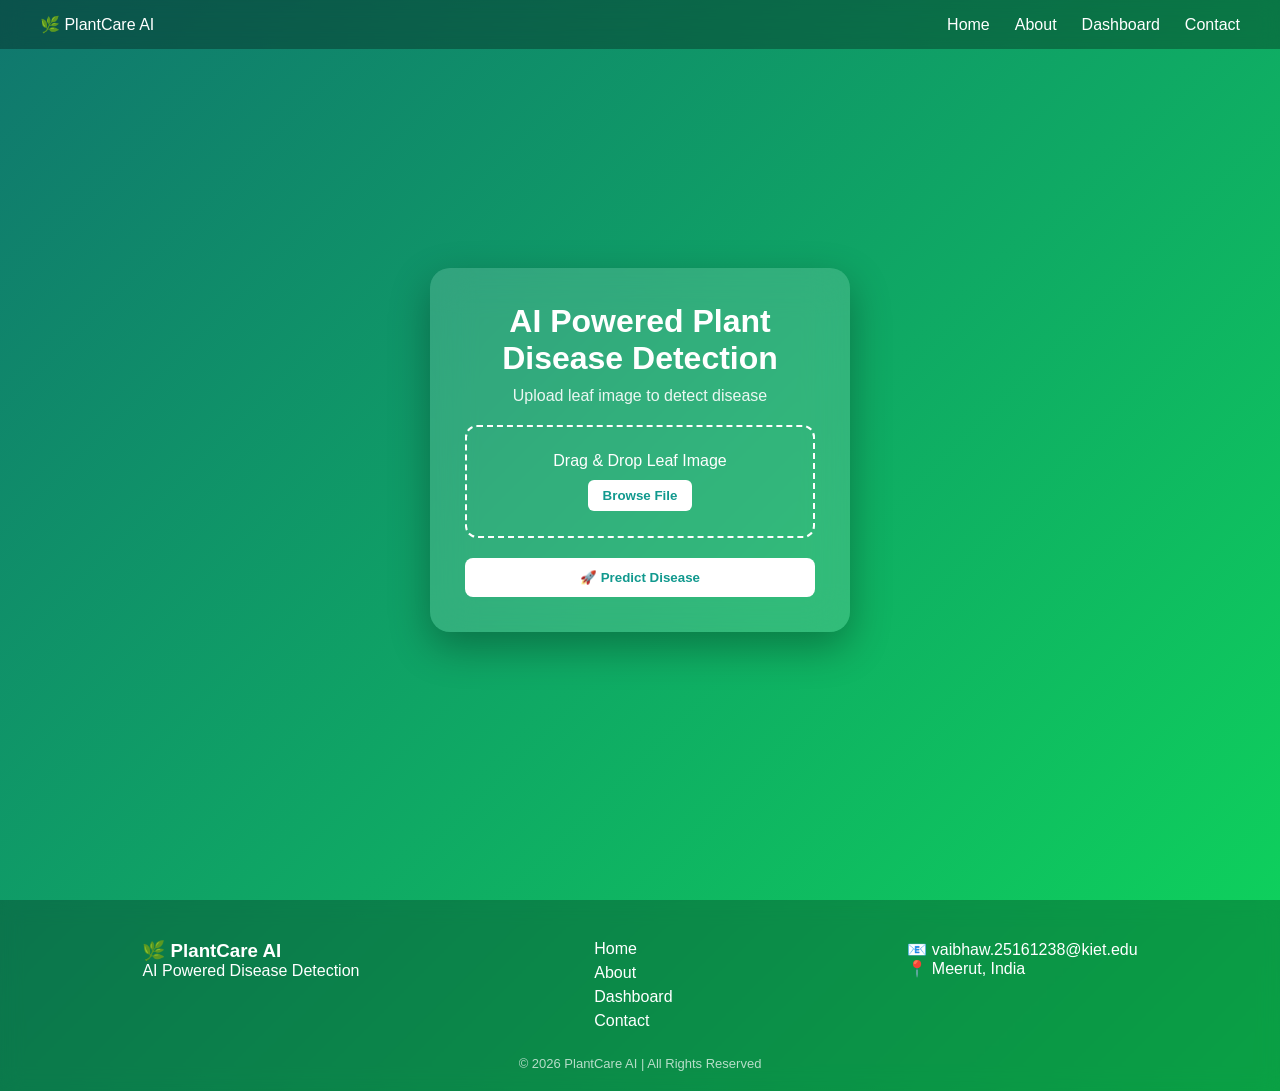
==== PUBLIC/index.html @ 0407d004 "FRONTEND DONE" ====
<!DOCTYPE html>
<html lang="en">
<head>
<meta charset="UTF-8">
<meta name="viewport" content="width=device-width, initial-scale=1.0">
<title>PlantCare AI</title>
<link rel="stylesheet" href="style.css">
</head>
<body>

<!-- NAVBAR -->
<nav class="navbar">
    <div class="logo">🌿 PlantCare AI</div>
    <ul class="nav-links">
        <li><a href="index.html">Home</a></li>
        <li><a href="About.html">About</a></li>
        <li><a href="dashboard.html">Dashboard</a></li>
        <li><a href="contact.html">Contact</a></li>
    </ul>
</nav>

<!-- MAIN CONTENT -->
<div class="page-container">

    <div class="main-card">
        <h1>AI Powered Plant Disease Detection</h1>
        <p class="subtitle">Upload leaf image to detect disease</p>

        <div id="drop-area">
            <input type="file" id="fileInput" hidden>
            <p>Drag & Drop Leaf Image</p>
            <button id="browseBtn">Browse File</button>
        </div>

        <div id="preview"></div>

        <button id="predictBtn" class="predict-btn">🚀 Predict Disease</button>

        <div id="loader" class="loader hidden"></div>

        <div id="result" class="result hidden">
            <h2 id="disease"></h2>
            <div class="progress-bar">
                <div id="progress"></div>
            </div>
            <p id="confidenceText"></p>
        </div>
    </div>

</div>

<!-- FOOTER -->
<footer class="footer">
    <div class="footer-container">

        <div>
            <h3>🌿 PlantCare AI</h3>
            <p>AI Powered Disease Detection</p>
        </div>

        <div class="footer-links">
            <a href="index.html">Home</a>
            <a href="About.html">About</a>
            <a href="dashboard.html">Dashboard</a>
            <a href="contact.html">Contact</a>
        </div>

        <div>
            <p>📧 vaibhaw.25161238@kiet.edu</p>
            <p>📍 Meerut, India</p>
        </div>

    </div>

    <div class="footer-bottom">
        © 2026 PlantCare AI | All Rights Reserved
    </div>
</footer>

<script src="script.js"></script>
</body>
</html>
---- PUBLIC/style.css ----
* {
    margin: 0;
    padding: 0;
    box-sizing: border-box;
    font-family: 'Segoe UI', sans-serif;
}

body {
    background: linear-gradient(135deg, #10776e, #0ed75b);
    min-height: 100vh;
}

/* NAVBAR */
.navbar {
    position: fixed;
    top: 0;
    width: 100%;
    padding: 15px 40px;
    display: flex;
    justify-content: space-between;
    align-items: center;
    background: rgba(0,0,0,0.3);
    -webkit-backdrop-filter: blur(10px);
    backdrop-filter: blur(10px);
    color: white;
    z-index: 1000;
}

.nav-links {
    list-style: none;
    display: flex;
    gap: 25px;
}

.nav-links a {
    text-decoration: none;
    color: white;
    transition: 0.3s;
}

.nav-links a:hover {
    color: #ffe082;
}

/* PAGE CONTAINER */
.page-container {
    display: flex;
    justify-content: center;
    align-items: center;
    min-height: 100vh;
    padding-top: 100px;
    padding-bottom: 100px;
}

/* CARD */
.main-card {
    background: rgba(255,255,255,0.15);
    -webkit-backdrop-filter: blur(20px);
    backdrop-filter: blur(20px);
    padding: 35px;
    border-radius: 20px;
    width: 420px;
    text-align: center;
    color: white;
    box-shadow: 0 15px 40px rgba(0,0,0,0.3);
}

.subtitle {
    margin: 10px 0 20px;
    opacity: 0.9;
}

#drop-area {
    border: 2px dashed white;
    padding: 25px;
    border-radius: 12px;
    cursor: pointer;
}

#browseBtn {
    margin-top: 10px;
    padding: 8px 15px;
    border: none;
    border-radius: 6px;
    background: white;
    color: #11998e;
    font-weight: bold;
    cursor: pointer;
}

#preview img {
    width: 220px;
    margin-top: 20px;
    border-radius: 15px;
    box-shadow: 0 8px 20px rgba(0,0,0,0.3);
}

.predict-btn {
    margin-top: 20px;
    padding: 12px;
    width: 100%;
    border: none;
    border-radius: 8px;
    font-weight: bold;
    cursor: pointer;
    background: white;
    color: #11998e;
}

.loader {
    margin: 20px auto;
    width: 45px;
    height: 45px;
    border: 6px solid rgba(255,255,255,0.3);
    border-top: 6px solid white;
    border-radius: 50%;
    animation: spin 1s linear infinite;
}

@keyframes spin {
    100% { transform: rotate(360deg); }
}

.progress-bar {
    width: 100%;
    height: 10px;
    background: rgba(255,255,255,0.3);
    border-radius: 20px;
    overflow: hidden;
    margin: 10px 0;
}

#progress {
    height: 100%;
    width: 0%;
    background: white;
    transition: width 1s ease-in-out;
}

.hidden {
    display: none;
}

/* FOOTER */
.footer {
    background: rgba(0,0,0,0.25);
    -webkit-backdrop-filter: blur(10px);
    backdrop-filter: blur(10px);
    color: white;
    padding: 40px 20px 20px;
}

.footer-container {
    display: flex;
    justify-content: space-around;
    flex-wrap: wrap;
    gap: 30px;
    max-width: 1200px;
    margin: auto;
}

.footer-links {
    display: flex;
    flex-direction: column;
}

.footer-links a {
    color: white;
    text-decoration: none;
    margin-bottom: 6px;
}

.footer-bottom {
    text-align: center;
    margin-top: 20px;
    font-size: 13px;
    opacity: 0.7;
}


.about-card {
    width: 600px;
    text-align: left;
}

.about-content h3 {
    margin-top: 20px;
    margin-bottom: 8px;
    color: #fff;
}

.about-content p {
    font-size: 14px;
    line-height: 1.6;
    opacity: 0.9;
}

.tech-list {
    margin-left: 15px;
    margin-top: 5px;
}

.tech-list li {
    margin-bottom: 5px;
    font-size: 14px;
}

/* CONTACT PAGE */
.contact-card {
    width: 500px;
}

.contact-form {
    display: flex;
    flex-direction: column;
    gap: 15px;
    margin-top: 20px;
}

.contact-form input,
.contact-form textarea {
    padding: 10px;
    border-radius: 8px;
    border: none;
    outline: none;
}

.contact-info {
    margin-top: 20px;
    font-size: 14px;
    opacity: 0.9;
}

/* DASHBOARD LAYOUT */
.dashboard-container {
    display: flex;
    margin-top: 80px;
    min-height: 100vh;
}

/* SIDEBAR */
.sidebar {
    width: 220px;
    background: rgba(0,0,0,0.3);
    -webkit-backdrop-filter: blur(10px);
    backdrop-filter: blur(10px);
    color: white;
    padding: 20px;
}

.sidebar ul {
    list-style: none;
    margin-top: 20px;
}

.sidebar li {
    margin-bottom: 15px;
    cursor: pointer;
}

/* MAIN CONTENT */
.dashboard-content {
    flex: 1;
    padding: 40px;
    color: white;
}

/* STATS CARDS */
.stats-cards {
    display: flex;
    gap: 20px;
    margin: 30px 0;
}

.stat-card {
    flex: 1;
    background: rgba(255,255,255,0.15);
    -webkit-backdrop-filter: blur(20px);
    backdrop-filter: blur(20px);
    padding: 25px;
    border-radius: 15px;
    text-align: center;
}

.stat-card h2 {
    font-size: 28px;
}

/* TABLE */
.history-section table {
    width: 100%;
    margin-top: 15px;
    border-collapse: collapse;
}

.history-section th,
.history-section td {
    padding: 10px;
    border-bottom: 1px solid rgba(255,255,255,0.3);
}

.history-section th {
    text-align: left;
}
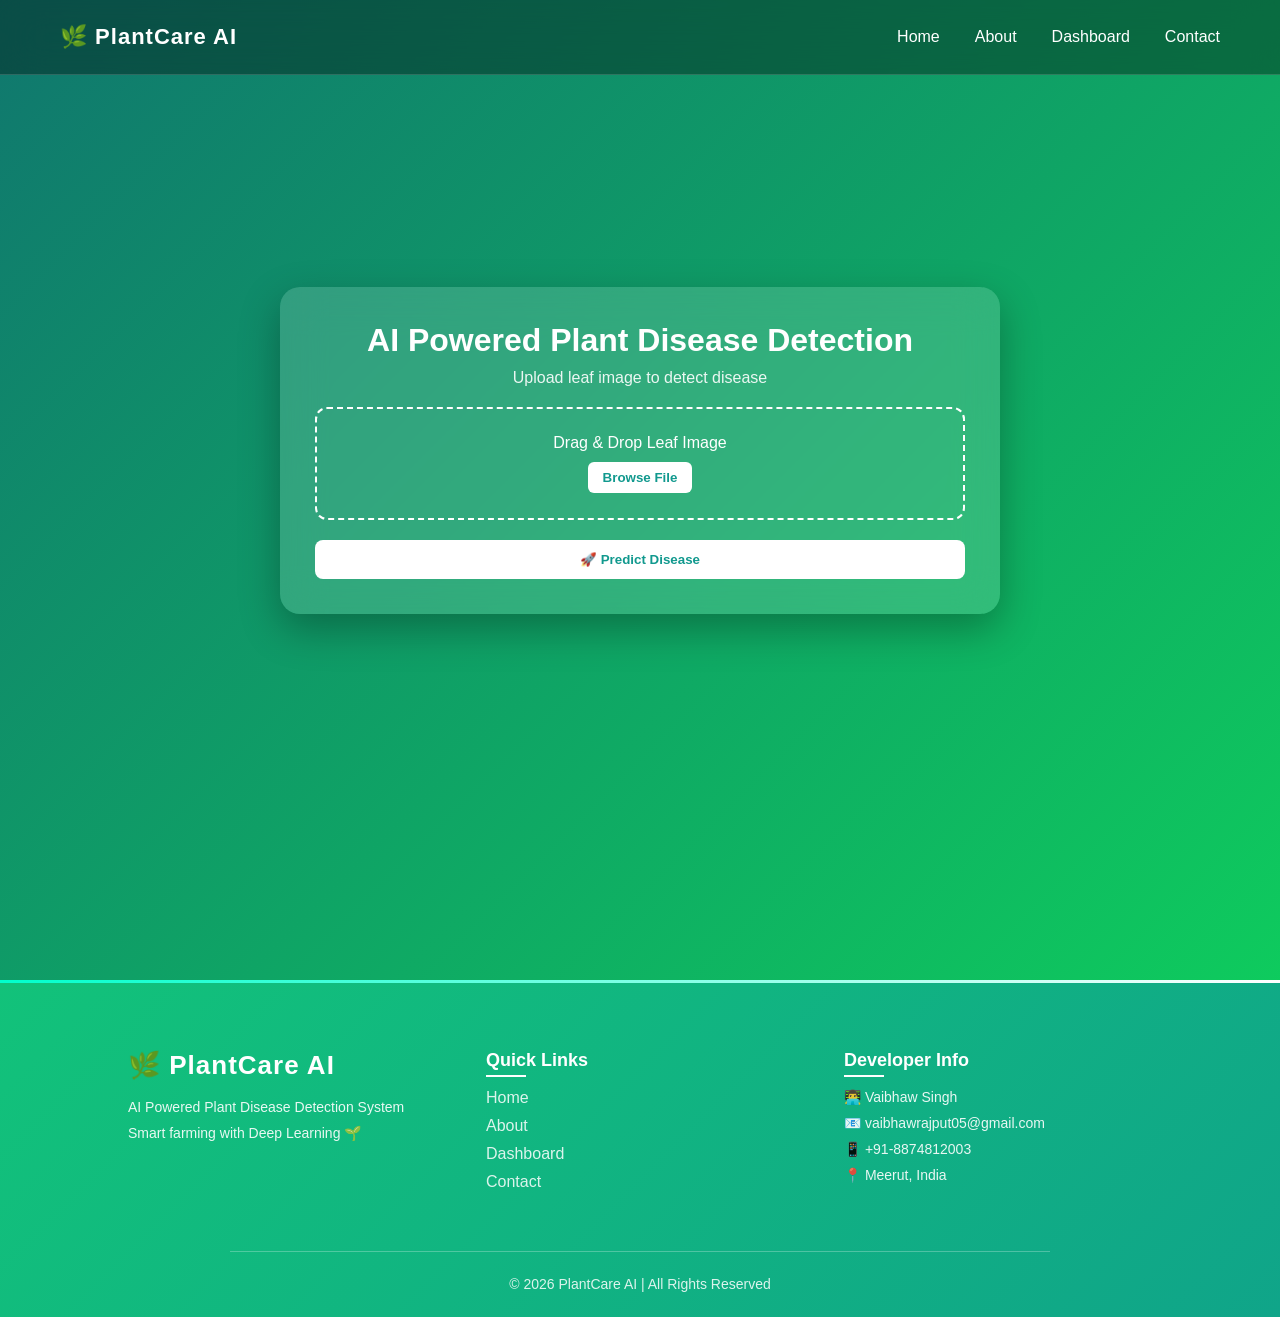
==== commit fdbc03fc: "FRONTEND 2.0" ====
--- a/PUBLIC/index.html
+++ b/PUBLIC/index.html
@@ -6,6 +6,40 @@
 <title>PlantCare AI</title>
 <link rel="stylesheet" href="style.css">
 </head>
+<script>
+document.addEventListener("DOMContentLoaded", function () {
+
+    const navbar = document.querySelector(".navbar");
+
+    if (navbar) {
+        window.addEventListener("scroll", function () {
+            if (window.scrollY > 50) {
+                navbar.classList.add("scrolled");
+            } else {
+                navbar.classList.remove("scrolled");
+            }
+        });
+    }
+
+});
+</script>
+<script>
+document.addEventListener("DOMContentLoaded", function() {
+    const footer = document.querySelector(".footer");
+
+    function revealFooter() {
+        const triggerBottom = window.innerHeight * 0.9;
+        const footerTop = footer.getBoundingClientRect().top;
+
+        if (footerTop < triggerBottom) {
+            footer.classList.add("show");
+        }
+    }
+
+    window.addEventListener("scroll", revealFooter);
+    revealFooter();
+});
+</script>
 <body>
 
 <!-- NAVBAR -->
@@ -13,7 +47,7 @@
     <div class="logo">🌿 PlantCare AI</div>
     <ul class="nav-links">
         <li><a href="index.html">Home</a></li>
-        <li><a href="About.html">About</a></li>
+        <li><a href="about.html">About</a></li>
         <li><a href="dashboard.html">Dashboard</a></li>
         <li><a href="contact.html">Contact</a></li>
     </ul>
@@ -51,22 +85,31 @@
 
 <!-- FOOTER -->
 <footer class="footer">
+
     <div class="footer-container">
 
-        <div>
-            <h3>🌿 PlantCare AI</h3>
-            <p>AI Powered Disease Detection</p>
+        <!-- Left Section -->
+        <div class="footer-brand">
+            <h2>🌿 PlantCare AI</h2>
+            <p>AI Powered Plant Disease Detection System</p>
+            <p>Smart farming with Deep Learning 🌱</p>
         </div>
 
+        <!-- Middle Section -->
         <div class="footer-links">
+            <h3>Quick Links</h3>
             <a href="index.html">Home</a>
             <a href="About.html">About</a>
             <a href="dashboard.html">Dashboard</a>
             <a href="contact.html">Contact</a>
         </div>
 
-        <div>
-            <p>📧 vaibhaw.25161238@kiet.edu</p>
+        <!-- Right Section -->
+        <div class="footer-contact">
+            <h3>Developer Info</h3>
+            <p>👨‍💻 Vaibhaw Singh</p>
+            <p>📧 vaibhawrajput05@gmail.com</p>
+            <p>📱 +91-8874812003</p>
             <p>📍 Meerut, India</p>
         </div>
 
@@ -75,6 +118,7 @@
     <div class="footer-bottom">
         © 2026 PlantCare AI | All Rights Reserved
     </div>
+
 </footer>
 
 <script src="script.js"></script>
--- a/PUBLIC/style.css
+++ b/PUBLIC/style.css
@@ -11,35 +11,78 @@
 }
 
 /* NAVBAR */
+
+/* NAVBAR BASE */
 .navbar {
     position: fixed;
     top: 0;
     width: 100%;
-    padding: 15px 40px;
+    height: 75px;
+    padding: 0 60px;
+
     display: flex;
     justify-content: space-between;
     align-items: center;
-    background: rgba(0,0,0,0.3);
-    -webkit-backdrop-filter: blur(10px);
-    backdrop-filter: blur(10px);
+
+    background: rgba(0, 0, 0, 0.35);
+    -webkit-backdrop-filter: blur(20px);
+    backdrop-filter: blur(20px);
+
+    border-bottom: 1px solid rgba(255,255,255,0.15);
+
     color: white;
     z-index: 1000;
-}
-
+
+    transition: all 0.4s ease;
+}
+
+/* LOGO */
+.navbar .logo {
+    font-size: 22px;
+    font-weight: 700;
+    letter-spacing: 1px;
+    cursor: pointer;
+}
+
+/* NAV LINKS */
 .nav-links {
     list-style: none;
     display: flex;
-    gap: 25px;
+    gap: 35px;
 }
 
 .nav-links a {
     text-decoration: none;
     color: white;
+    font-weight: 500;
+    position: relative;
     transition: 0.3s;
 }
 
+/* Animated Underline */
+.nav-links a::after {
+    content: "";
+    position: absolute;
+    left: 0;
+    bottom: -6px;
+    width: 0%;
+    height: 2px;
+    background: #00ffcc;
+    transition: 0.4s;
+}
+
+.nav-links a:hover::after {
+    width: 100%;
+}
+
 .nav-links a:hover {
-    color: #ffe082;
+    color: #00ffcc;
+}
+
+/* SCROLL EFFECT */
+.navbar.scrolled {
+    background: rgba(0, 0, 0, 0.8);
+    box-shadow: 0 8px 25px rgba(0,0,0,0.4);
 }
 
 /* PAGE CONTAINER */
@@ -59,7 +102,7 @@
     backdrop-filter: blur(20px);
     padding: 35px;
     border-radius: 20px;
-    width: 420px;
+    width: 720px;
     text-align: center;
     color: white;
     box-shadow: 0 15px 40px rgba(0,0,0,0.3);
@@ -142,44 +185,162 @@
 }
 
 /* FOOTER */
+/* =========================
+   PREMIUM FOOTER DESIGN
+========================= */
+
 .footer {
-    background: rgba(0,0,0,0.25);
-    -webkit-backdrop-filter: blur(10px);
-    backdrop-filter: blur(10px);
-    color: white;
-    padding: 40px 20px 20px;
-}
-
+    position: relative;
+    background: linear-gradient(-45deg, #10776e, #0ed75b, #0f9b8e, #12c27a);
+    background-size: 400% 400%;
+    animation: footerGradient 12s ease infinite;
+
+    color: white;
+    padding: 70px 10% 25px;
+    margin-top: 80px;
+
+    overflow: hidden;
+}
+
+/* Animated Gradient */
+@keyframes footerGradient {
+    0% { background-position: 0% 50%; }
+    50% { background-position: 100% 50%; }
+    100% { background-position: 0% 50%; }
+}
+
+/* Grid Layout */
 .footer-container {
-    display: flex;
-    justify-content: space-around;
-    flex-wrap: wrap;
-    gap: 30px;
-    max-width: 1200px;
-    margin: auto;
-}
-
-.footer-links {
-    display: flex;
-    flex-direction: column;
-}
-
+    display: grid;
+    grid-template-columns: repeat(auto-fit, minmax(260px, 1fr));
+    gap: 50px;
+}
+
+/* Titles */
+.footer h2 {
+    font-size: 26px;
+    margin-bottom: 18px;
+    letter-spacing: 1px;
+}
+
+.footer h3 {
+    margin-bottom: 18px;
+    font-size: 18px;
+    position: relative;
+}
+
+/* Small underline animation */
+.footer h3::after {
+    content: "";
+    position: absolute;
+    left: 0;
+    bottom: -6px;
+    width: 40px;
+    height: 2px;
+    background: #ffffff;
+    transition: 0.4s;
+}
+
+.footer h3:hover::after {
+    width: 80px;
+}
+
+/* Paragraph Styling */
+.footer p {
+    opacity: 0.9;
+    font-size: 14px;
+    margin-bottom: 10px;
+    transition: 0.3s;
+}
+
+/* Hover lift on sections */
+.footer-container > div {
+    transition: 0.4s ease;
+}
+
+.footer-container > div:hover {
+    transform: translateY(-8px);
+}
+
+/* Links */
 .footer-links a {
-    color: white;
+    display: block;
     text-decoration: none;
-    margin-bottom: 6px;
-}
-
+    color: white;
+    opacity: 0.85;
+    margin-bottom: 10px;
+    position: relative;
+    transition: 0.3s;
+}
+
+/* Link Hover Effect */
+.footer-links a:hover {
+    opacity: 1;
+    padding-left: 8px;
+    color: #00ffcc;
+}
+
+/* Animated glowing top border */
+.footer::before {
+    content: "";
+    position: absolute;
+    top: 0;
+    left: 0;
+    width: 100%;
+    height: 3px;
+    background: linear-gradient(90deg, #00ffcc, #ffffff, #00ffcc);
+    background-size: 200% auto;
+    animation: glowLine 4s linear infinite;
+}
+
+@keyframes glowLine {
+    0% { background-position: 0% center; }
+    100% { background-position: 200% center; }
+}
+
+/* Footer Bottom */
 .footer-bottom {
     text-align: center;
-    margin-top: 20px;
-    font-size: 13px;
-    opacity: 0.7;
-}
-
-
+    margin-top: 50px;
+    padding-top: 25px;
+    font-size: 14px;
+    opacity: 0.85;
+    position: relative;
+}
+
+/* Bottom separator glow */
+.footer-bottom::before {
+    content: "";
+    position: absolute;
+    top: 0;
+    left: 10%;
+    width: 80%;
+    height: 1px;
+    background: rgba(255,255,255,0.3);
+}
+
+/* Fade-in Animation */
+.footer {
+    opacity: 0;
+    transform: translateY(60px);
+    transition: 1s ease;
+}
+
+.footer.show {
+    opacity: 1;
+    transform: translateY(0);
+}
+
+/* Responsive spacing */
+@media (max-width: 768px) {
+    .footer {
+        padding: 50px 8% 20px;
+    }
+}
+
+/* card */
 .about-card {
-    width: 600px;
+    width: 700px;
     text-align: left;
 }
 
@@ -207,7 +368,8 @@
 
 /* CONTACT PAGE */
 .contact-card {
-    width: 500px;
+    width: 600px;
+    height: 500px;
 }
 
 .contact-form {
@@ -301,4 +463,5 @@
 
 .history-section th {
     text-align: left;
-}+}
+
